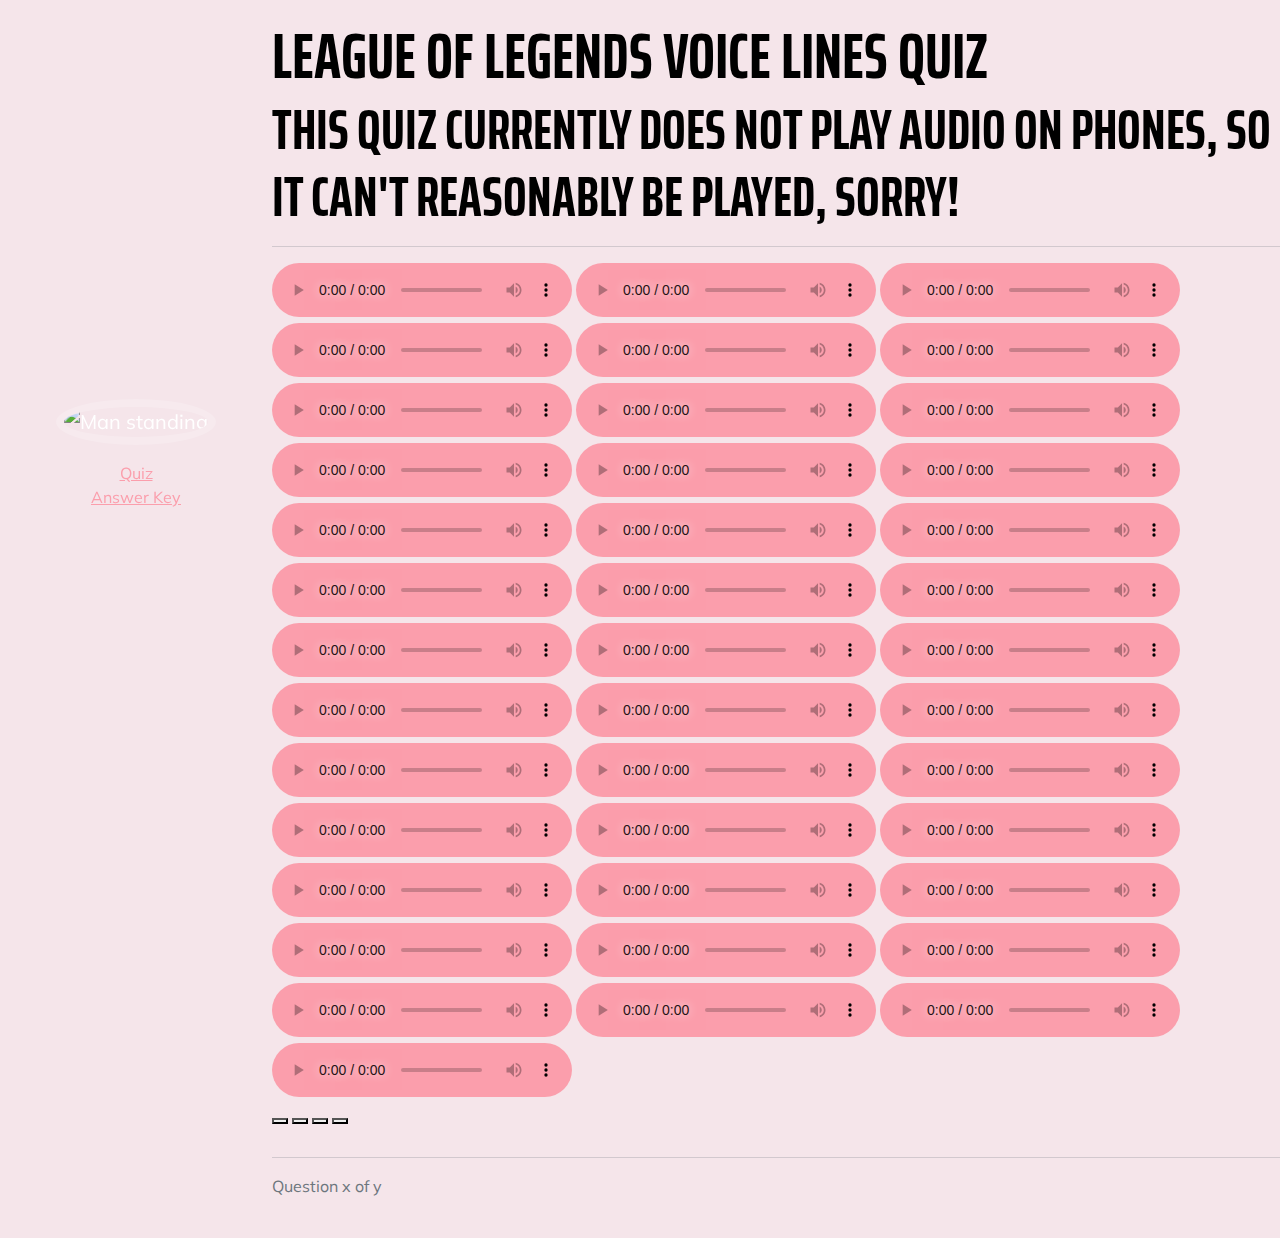
==== lolquiz.html @ 64dc9033 "final?" ====
<!DOCTYPE html>
<html lang="en">
    <head>
        <meta charset="utf-8" />
        <meta name="viewport" content="width=device-width, initial-scale=1, shrink-to-fit=no" />
        <meta name="description" content="" />
        <meta name="author" content="David" />
        <title>Lol Sound Quiz</title>
        <!-- <link rel="icon" type="image/x-icon" href="assets/img/favicon.ico" /> -->
        <!-- Font Awesome icons (free version)-->
        <script src="https://use.fontawesome.com/releases/v5.15.3/js/all.js" crossorigin="anonymous"></script>
        <!-- Google fonts-->
        <link href="https://fonts.googleapis.com/css?family=Saira+Extra+Condensed:500,700" rel="stylesheet" type="text/css" />
        <link href="https://fonts.googleapis.com/css?family=Muli:400,400i,800,800i" rel="stylesheet" type="text/css" />
        <!-- Core theme CSS (includes Bootstrap)-->
        <link href="styles.css" rel="stylesheet" />
    </head>
    <body id="page-top">
        <!-- Navigation-->
        <nav class="navbar navbar-expand-lg navbar-dark yellow-bg fixed-top" id="sideNav">
            <span class="navbar-brand js-scroll-trigger">
                <span class="d-block d-lg-none">LoL Voice Lines Quiz</span>
                <span class="d-none d-lg-block"><img class="img-fluid img-profile rounded-circle mx-auto mb-2 nav-item" src="lolportraits/yuh.jpg" alt="Man standing in front of the Golden Gate Bridge" /></span>
            </span>
            <button class="navbar-toggler" type="button" data-bs-toggle="collapse" data-bs-target="#navbarResponsive" aria-controls="navbarResponsive" aria-expanded="false" aria-label="Toggle navigation"><span class="navbar-toggler-icon"></span></button>
            <div class="collapse navbar-collapse" id="navbarResponsive">
                <ul class="navbar-nav">
                    <li class="nav-item"><a class="nav-link-quiz js-scroll-trigger" href="lolquiz.html">Quiz</a></li>
                    <li class="nav-item"><a class="nav-link-quiz js-scroll-trigger" href="answerkey.html">Answer Key</a></li>
                </ul>
            </div>
        </nav>
        <!-- Page Content-->
        <br>
        <div class="grid">
            <div id="quiz">
                <h1>League of Legends voice lines quiz</h1>
                <h2 class="mobile-only">This quiz currently does not play audio on phones, so it can't reasonably be played, sorry!</h2>
                <hr>
                <p id="question"></p>
                <audio id="sfx-playa0" controls>
                    <source src="https://github.com/L42cf/projects/blob/main/lolsound/Urgot_Ban.ogg?raw=true" id="track">
                </audio>
                <audio class="show-hide" id="sfx-playa1" controls>
                    <source src="https://github.com/L42cf/projects/blob/main/lolsound/Zed_Ban.ogg?raw=true" id="track">
                </audio>
                <audio class="show-hide" id="sfx-playa2" controls>
                    <source src="https://github.com/L42cf/projects/blob/main/lolsound/ChoGath_Ban.ogg?raw=true" id="track">
                </audio>
                <audio class="show-hide" id="sfx-playa3" controls>
                    <source src="https://github.com/L42cf/projects/blob/main/lolsound/Diana_Ban.ogg?raw=true" id="track">
                </audio>
                <audio class="show-hide" id="sfx-playa4" controls>
                    <source src="https://github.com/L42cf/projects/blob/main/lolsound/Ezreal_Ban.ogg?raw=true" id="track">
                </audio>
                <audio class="show-hide" id="sfx-playa5" controls>
                    <source src="https://github.com/L42cf/projects/blob/main/lolsound/Aatrox_Ban.ogg?raw=true" id="track">
                </audio>
                <audio class="show-hide" id="sfx-playa6" controls>
                    <source src="https://github.com/L42cf/projects/blob/main/lolsound/Amumu_Ban.ogg?raw=true" id="track">
                </audio>
                <audio class="show-hide" id="sfx-playa7" controls>
                    <source src="https://github.com/L42cf/projects/blob/main/lolsound/Darius_Ban.ogg?raw=true" id="track">
                </audio>
                <audio class="show-hide" id="sfx-playa8" controls>
                    <source src="https://github.com/L42cf/projects/blob/main/lolsound/Jhin_Ban.ogg?raw=true" id="track">
                </audio>
                <audio class="show-hide" id="sfx-playa9" controls>
                    <source src="https://github.com/L42cf/projects/blob/main/lolsound/Cassiopeia_Ban.ogg?raw=true" id="track">
                </audio>
                <audio class="show-hide" id="sfx-playa10" controls>
                    <source src="https://github.com/L42cf/projects/blob/main/lolsound/Lulu_Ban.ogg?raw=true" id="track">
                </audio>
                <audio class="show-hide" id="sfx-playa11" controls>
                    <source src="https://github.com/L42cf/projects/blob/main/lolsound/Ahri_Ban.ogg?raw=true" id="track">
                </audio>
                <audio class="show-hide" id="sfx-playa12" controls>
                    <source src="https://github.com/L42cf/projects/blob/main/lolsound/Lux_Ban.ogg?raw=true" id="track">
                </audio>
                <audio class="show-hide" id="sfx-playa13" controls>
                    <source src="https://github.com/L42cf/projects/blob/main/lolsound/Braum_Ban.ogg?raw=true" id="track">
                </audio>
                <audio class="show-hide" id="sfx-playa14" controls>
                    <source src="https://github.com/L42cf/projects/blob/main/lolsound/Qiyana_Ban.ogg?raw=true" id="track">
                </audio>
                <audio class="show-hide" id="sfx-playa15" controls>
                    <source src="https://github.com/L42cf/projects/blob/main/lolsound/Corki_Ban.ogg?raw=true" id="track">
                </audio>
                <audio class="show-hide" id="sfx-playa16" controls>
                    <source src="https://github.com/L42cf/projects/blob/main/lolsound/Pyke_Ban.ogg?raw=true" id="track">
                </audio>
                <audio class="show-hide" id="sfx-playa17" controls>
                    <source src="https://github.com/L42cf/projects/blob/main/lolsound/Seraphine_Ban.ogg?raw=true" id="track">
                </audio>
                <audio class="show-hide" id="sfx-playa18" controls>
                    <source src="https://github.com/L42cf/projects/blob/main/lolsound/Rammus_Ban.ogg?raw=true" id="track">
                </audio>
                <audio class="show-hide" id="sfx-playa19" controls>
                    <source src="https://github.com/L42cf/projects/blob/main/lolsound/Camille_Ban.ogg?raw=true" id="track">
                </audio>
                <audio class="show-hide" id="sfx-playa20" controls>
                    <source src="https://github.com/L42cf/projects/blob/main/lolsound/Caitlyn_Ban.ogg?raw=true" id="track">
                </audio>
                <audio class="show-hide" id="sfx-playa21" controls>
                    <source src="https://github.com/L42cf/projects/blob/main/lolsound/Elise_Ban.ogg?raw=true" id="track">
                </audio>
                <audio class="show-hide" id="sfx-playa22" controls>
                    <source src="https://github.com/L42cf/projects/blob/main/lolsound/BelVeth_Ban.ogg?raw=true" id="track">
                </audio>
                <audio class="show-hide" id="sfx-playa23" controls>
                    <source src="https://github.com/L42cf/projects/blob/main/lolsound/Aphelios_Ban.ogg?raw=true" id="track">
                </audio>
                <audio class="show-hide" id="sfx-playa24" controls>
                    <source src="https://github.com/L42cf/projects/blob/main/lolsound/Evelynn_Ban.ogg?raw=true" id="track">
                </audio>
                <audio class="show-hide" id="sfx-playa25" controls>
                    <source src="https://github.com/L42cf/projects/blob/main/lolsound/Azir_Ban.ogg?raw=true" id="track">
                </audio>
                <audio class="show-hide" id="sfx-playa26" controls>
                    <source src="https://github.com/L42cf/projects/blob/main/lolsound/Ashe_Ban.ogg?raw=true" id="track">
                </audio>
                <audio class="show-hide" id="sfx-playa27" controls>
                    <source src="https://github.com/L42cf/projects/blob/main/lolsound/Blitzcrank_Ban.ogg?raw=true" id="track">
                </audio>
                <audio class="show-hide" id="sfx-playa28" controls>
                    <source src="https://github.com/L42cf/projects/blob/main/lolsound/AurelionSol_Ban.ogg?raw=true" id="track">
                </audio>
                <audio class="show-hide" id="sfx-playa29" controls>
                    <source src="https://github.com/L42cf/projects/blob/main/lolsound/Anivia_Ban.ogg?raw=true" id="track">
                </audio>
                <audio class="show-hide" id="sfx-playa30" controls>
                    <source src="https://github.com/L42cf/projects/blob/main/lolsound/Bard_Ban.ogg?raw=true" id="track">
                </audio>
                <audio class="show-hide" id="sfx-playa31" controls>
                    <source src="https://github.com/L42cf/projects/blob/main/lolsound/Morgana_Ban.ogg?raw=true" id="track">
                </audio>
                <audio class="show-hide" id="sfx-playa32" controls>
                    <source src="https://github.com/L42cf/projects/blob/main/lolsound/Ekko_Ban.ogg?raw=true" id="track">
                </audio>
                <audio class="show-hide" id="sfx-playa33" controls>
                    <source src="https://github.com/L42cf/projects/blob/main/lolsound/Annie_Ban.ogg?raw=true" id="track">
                </audio>
                <audio class="show-hide" id="sfx-playa34" controls>
                    <source src="https://github.com/L42cf/projects/blob/main/lolsound/Akshan_Ban.ogg?raw=true" id="track">
                </audio>
                <audio class="show-hide" id="sfx-playa35" controls>
                    <source src="https://github.com/L42cf/projects/blob/main/lolsound/Brand_Ban.ogg?raw=true" id="track">
                </audio>
                <audio class="show-hide" id="sfx-playa36" controls>
                    <source src="https://github.com/L42cf/projects/blob/main/lolsound/Alistar_Ban.ogg?raw=true" id="track">
                </audio>
                <audio class="show-hide" id="sfx-playa37" controls>
                    <source src="https://github.com/L42cf/projects/blob/main/lolsound/Poppy_Ban.ogg?raw=true" id="track">
                </audio>
                <audio class="show-hide" id="sfx-playa38" controls>
                    <source src="https://github.com/L42cf/projects/blob/main/lolsound/Draven_Ban.ogg?raw=true" id="track">
                </audio>
                <audio class="show-hide" id="sfx-playa39" controls>
                    <source src="https://github.com/L42cf/projects/blob/main/lolsound/Akali_Ban.ogg?raw=true" id="track">
                </audio>

                <!-- <div class="audio-player justify-content-center">
                    <audio id="playa" controls>
                        <source id="audioSource" src="">
                    </audio> 
                </div> -->

                <!--<div class="sound-player">
                    <button id="sfx-playa">Play</button>
                    <button id="sfx-playa-stopper">Stop</button> 
                </div>-->
                <div class="buttons">
                    <button id="btn0"><span id="choice0"></span></button>
                    <button id="btn1"><span id="choice1"></span></button>
                    <button id="btn2"><span id="choice2"></span></button>
                    <button id="btn3"><span id="choice3"></span></button>
                </div>
                <hr style="margin-top: 30px">
                <footer>
                    <p id="progress">Question x of y</p>
                </footer>
            </div>
        </div>
        <br>
        <!-- <div class="container-fluid p-0">
           <div class="questions">
               <h1>Whose voice line is this?</h1>
               <audio controls>
                <source src="lolsound\Aatrox_Select_new.ogg?raw=true" type="audio/ogg?raw=true">
              </audio>
              <label>
                <img src="lolportraits\AatroxSquare.webp" alt="">
              </label>
              
              <img src="lolportraits\AhriSquare.webp" alt="">
              <img src="lolportraits\AkaliSquare.webp" alt="">
              <img src="lolportraits\AkshanSquare.webp" alt="">
           </div>
        </div> -->
        <!-- Bootstrap core JS-->
        <script src="https://cdn.jsdelivr.net/npm/bootstrap@5.0.2/dist/js/bootstrap.bundle.min.js"></script>
        <!-- Core theme JS-->
        <script src="scriptquiz.js"></script>
    </body>
</html>
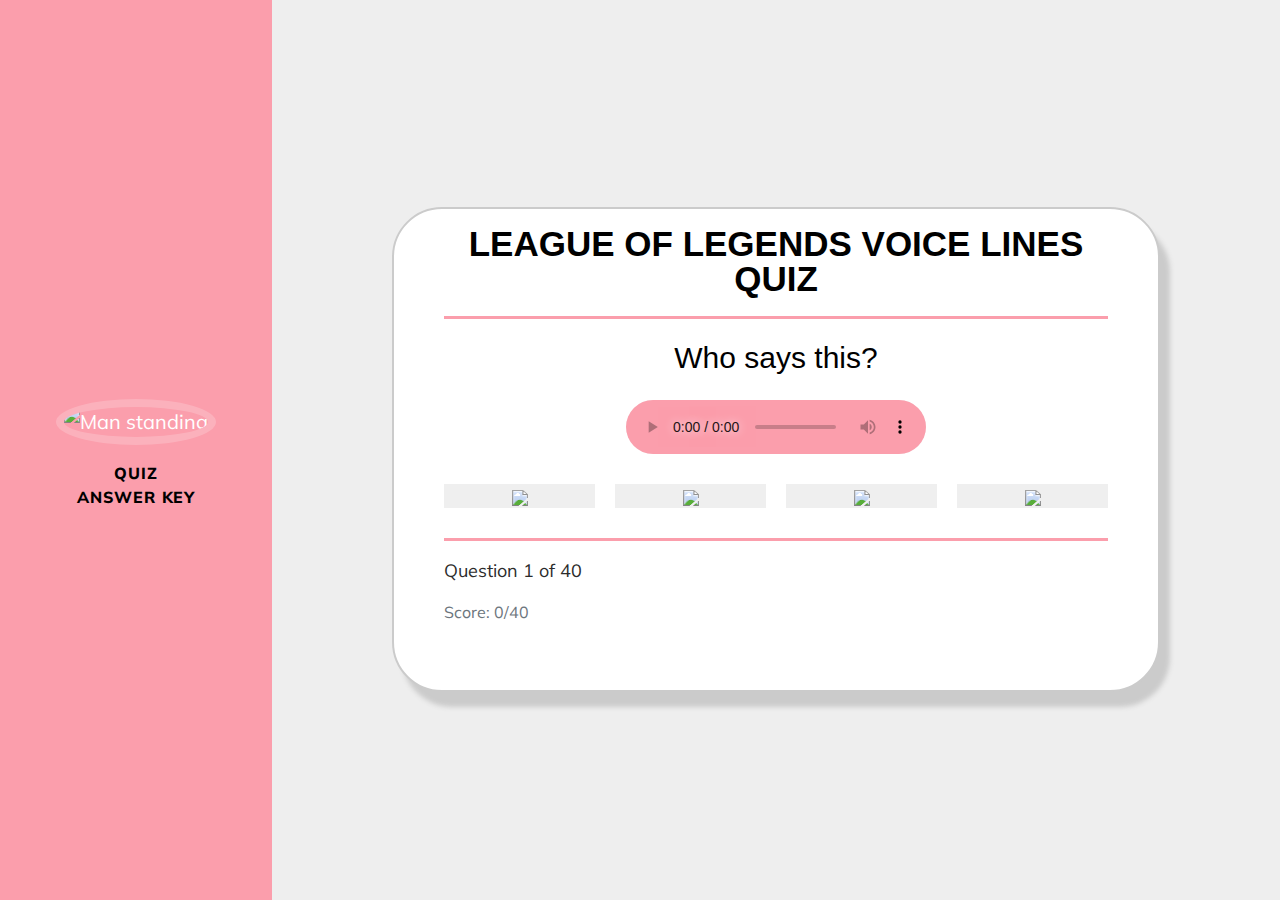
==== commit eeab9819: "updated quiz score and answer key" ====
--- a/lolquiz.html
+++ b/lolquiz.html
@@ -1,205 +1,206 @@
-<!DOCTYPE html>
-<html lang="en">
-    <head>
-        <meta charset="utf-8" />
-        <meta name="viewport" content="width=device-width, initial-scale=1, shrink-to-fit=no" />
-        <meta name="description" content="" />
-        <meta name="author" content="David" />
-        <title>Lol Sound Quiz</title>
-        <!-- <link rel="icon" type="image/x-icon" href="assets/img/favicon.ico" /> -->
-        <!-- Font Awesome icons (free version)-->
-        <script src="https://use.fontawesome.com/releases/v5.15.3/js/all.js" crossorigin="anonymous"></script>
-        <!-- Google fonts-->
-        <link href="https://fonts.googleapis.com/css?family=Saira+Extra+Condensed:500,700" rel="stylesheet" type="text/css" />
-        <link href="https://fonts.googleapis.com/css?family=Muli:400,400i,800,800i" rel="stylesheet" type="text/css" />
-        <!-- Core theme CSS (includes Bootstrap)-->
-        <link href="styles.css" rel="stylesheet" />
-    </head>
-    <body id="page-top">
-        <!-- Navigation-->
-        <nav class="navbar navbar-expand-lg navbar-dark yellow-bg fixed-top" id="sideNav">
-            <span class="navbar-brand js-scroll-trigger">
-                <span class="d-block d-lg-none">LoL Voice Lines Quiz</span>
-                <span class="d-none d-lg-block"><img class="img-fluid img-profile rounded-circle mx-auto mb-2 nav-item" src="lolportraits/yuh.jpg" alt="Man standing in front of the Golden Gate Bridge" /></span>
-            </span>
-            <button class="navbar-toggler" type="button" data-bs-toggle="collapse" data-bs-target="#navbarResponsive" aria-controls="navbarResponsive" aria-expanded="false" aria-label="Toggle navigation"><span class="navbar-toggler-icon"></span></button>
-            <div class="collapse navbar-collapse" id="navbarResponsive">
-                <ul class="navbar-nav">
-                    <li class="nav-item"><a class="nav-link-quiz js-scroll-trigger" href="lolquiz.html">Quiz</a></li>
-                    <li class="nav-item"><a class="nav-link-quiz js-scroll-trigger" href="answerkey.html">Answer Key</a></li>
-                </ul>
-            </div>
-        </nav>
-        <!-- Page Content-->
-        <br>
-        <div class="grid">
-            <div id="quiz">
-                <h1>League of Legends voice lines quiz</h1>
-                <h2 class="mobile-only">This quiz currently does not play audio on phones, so it can't reasonably be played, sorry!</h2>
-                <hr>
-                <p id="question"></p>
-                <audio id="sfx-playa0" controls>
-                    <source src="https://github.com/L42cf/projects/blob/main/lolsound/Urgot_Ban.ogg?raw=true" id="track">
-                </audio>
-                <audio class="show-hide" id="sfx-playa1" controls>
-                    <source src="https://github.com/L42cf/projects/blob/main/lolsound/Zed_Ban.ogg?raw=true" id="track">
-                </audio>
-                <audio class="show-hide" id="sfx-playa2" controls>
-                    <source src="https://github.com/L42cf/projects/blob/main/lolsound/ChoGath_Ban.ogg?raw=true" id="track">
-                </audio>
-                <audio class="show-hide" id="sfx-playa3" controls>
-                    <source src="https://github.com/L42cf/projects/blob/main/lolsound/Diana_Ban.ogg?raw=true" id="track">
-                </audio>
-                <audio class="show-hide" id="sfx-playa4" controls>
-                    <source src="https://github.com/L42cf/projects/blob/main/lolsound/Ezreal_Ban.ogg?raw=true" id="track">
-                </audio>
-                <audio class="show-hide" id="sfx-playa5" controls>
-                    <source src="https://github.com/L42cf/projects/blob/main/lolsound/Aatrox_Ban.ogg?raw=true" id="track">
-                </audio>
-                <audio class="show-hide" id="sfx-playa6" controls>
-                    <source src="https://github.com/L42cf/projects/blob/main/lolsound/Amumu_Ban.ogg?raw=true" id="track">
-                </audio>
-                <audio class="show-hide" id="sfx-playa7" controls>
-                    <source src="https://github.com/L42cf/projects/blob/main/lolsound/Darius_Ban.ogg?raw=true" id="track">
-                </audio>
-                <audio class="show-hide" id="sfx-playa8" controls>
-                    <source src="https://github.com/L42cf/projects/blob/main/lolsound/Jhin_Ban.ogg?raw=true" id="track">
-                </audio>
-                <audio class="show-hide" id="sfx-playa9" controls>
-                    <source src="https://github.com/L42cf/projects/blob/main/lolsound/Cassiopeia_Ban.ogg?raw=true" id="track">
-                </audio>
-                <audio class="show-hide" id="sfx-playa10" controls>
-                    <source src="https://github.com/L42cf/projects/blob/main/lolsound/Lulu_Ban.ogg?raw=true" id="track">
-                </audio>
-                <audio class="show-hide" id="sfx-playa11" controls>
-                    <source src="https://github.com/L42cf/projects/blob/main/lolsound/Ahri_Ban.ogg?raw=true" id="track">
-                </audio>
-                <audio class="show-hide" id="sfx-playa12" controls>
-                    <source src="https://github.com/L42cf/projects/blob/main/lolsound/Lux_Ban.ogg?raw=true" id="track">
-                </audio>
-                <audio class="show-hide" id="sfx-playa13" controls>
-                    <source src="https://github.com/L42cf/projects/blob/main/lolsound/Braum_Ban.ogg?raw=true" id="track">
-                </audio>
-                <audio class="show-hide" id="sfx-playa14" controls>
-                    <source src="https://github.com/L42cf/projects/blob/main/lolsound/Qiyana_Ban.ogg?raw=true" id="track">
-                </audio>
-                <audio class="show-hide" id="sfx-playa15" controls>
-                    <source src="https://github.com/L42cf/projects/blob/main/lolsound/Corki_Ban.ogg?raw=true" id="track">
-                </audio>
-                <audio class="show-hide" id="sfx-playa16" controls>
-                    <source src="https://github.com/L42cf/projects/blob/main/lolsound/Pyke_Ban.ogg?raw=true" id="track">
-                </audio>
-                <audio class="show-hide" id="sfx-playa17" controls>
-                    <source src="https://github.com/L42cf/projects/blob/main/lolsound/Seraphine_Ban.ogg?raw=true" id="track">
-                </audio>
-                <audio class="show-hide" id="sfx-playa18" controls>
-                    <source src="https://github.com/L42cf/projects/blob/main/lolsound/Rammus_Ban.ogg?raw=true" id="track">
-                </audio>
-                <audio class="show-hide" id="sfx-playa19" controls>
-                    <source src="https://github.com/L42cf/projects/blob/main/lolsound/Camille_Ban.ogg?raw=true" id="track">
-                </audio>
-                <audio class="show-hide" id="sfx-playa20" controls>
-                    <source src="https://github.com/L42cf/projects/blob/main/lolsound/Caitlyn_Ban.ogg?raw=true" id="track">
-                </audio>
-                <audio class="show-hide" id="sfx-playa21" controls>
-                    <source src="https://github.com/L42cf/projects/blob/main/lolsound/Elise_Ban.ogg?raw=true" id="track">
-                </audio>
-                <audio class="show-hide" id="sfx-playa22" controls>
-                    <source src="https://github.com/L42cf/projects/blob/main/lolsound/BelVeth_Ban.ogg?raw=true" id="track">
-                </audio>
-                <audio class="show-hide" id="sfx-playa23" controls>
-                    <source src="https://github.com/L42cf/projects/blob/main/lolsound/Aphelios_Ban.ogg?raw=true" id="track">
-                </audio>
-                <audio class="show-hide" id="sfx-playa24" controls>
-                    <source src="https://github.com/L42cf/projects/blob/main/lolsound/Evelynn_Ban.ogg?raw=true" id="track">
-                </audio>
-                <audio class="show-hide" id="sfx-playa25" controls>
-                    <source src="https://github.com/L42cf/projects/blob/main/lolsound/Azir_Ban.ogg?raw=true" id="track">
-                </audio>
-                <audio class="show-hide" id="sfx-playa26" controls>
-                    <source src="https://github.com/L42cf/projects/blob/main/lolsound/Ashe_Ban.ogg?raw=true" id="track">
-                </audio>
-                <audio class="show-hide" id="sfx-playa27" controls>
-                    <source src="https://github.com/L42cf/projects/blob/main/lolsound/Blitzcrank_Ban.ogg?raw=true" id="track">
-                </audio>
-                <audio class="show-hide" id="sfx-playa28" controls>
-                    <source src="https://github.com/L42cf/projects/blob/main/lolsound/AurelionSol_Ban.ogg?raw=true" id="track">
-                </audio>
-                <audio class="show-hide" id="sfx-playa29" controls>
-                    <source src="https://github.com/L42cf/projects/blob/main/lolsound/Anivia_Ban.ogg?raw=true" id="track">
-                </audio>
-                <audio class="show-hide" id="sfx-playa30" controls>
-                    <source src="https://github.com/L42cf/projects/blob/main/lolsound/Bard_Ban.ogg?raw=true" id="track">
-                </audio>
-                <audio class="show-hide" id="sfx-playa31" controls>
-                    <source src="https://github.com/L42cf/projects/blob/main/lolsound/Morgana_Ban.ogg?raw=true" id="track">
-                </audio>
-                <audio class="show-hide" id="sfx-playa32" controls>
-                    <source src="https://github.com/L42cf/projects/blob/main/lolsound/Ekko_Ban.ogg?raw=true" id="track">
-                </audio>
-                <audio class="show-hide" id="sfx-playa33" controls>
-                    <source src="https://github.com/L42cf/projects/blob/main/lolsound/Annie_Ban.ogg?raw=true" id="track">
-                </audio>
-                <audio class="show-hide" id="sfx-playa34" controls>
-                    <source src="https://github.com/L42cf/projects/blob/main/lolsound/Akshan_Ban.ogg?raw=true" id="track">
-                </audio>
-                <audio class="show-hide" id="sfx-playa35" controls>
-                    <source src="https://github.com/L42cf/projects/blob/main/lolsound/Brand_Ban.ogg?raw=true" id="track">
-                </audio>
-                <audio class="show-hide" id="sfx-playa36" controls>
-                    <source src="https://github.com/L42cf/projects/blob/main/lolsound/Alistar_Ban.ogg?raw=true" id="track">
-                </audio>
-                <audio class="show-hide" id="sfx-playa37" controls>
-                    <source src="https://github.com/L42cf/projects/blob/main/lolsound/Poppy_Ban.ogg?raw=true" id="track">
-                </audio>
-                <audio class="show-hide" id="sfx-playa38" controls>
-                    <source src="https://github.com/L42cf/projects/blob/main/lolsound/Draven_Ban.ogg?raw=true" id="track">
-                </audio>
-                <audio class="show-hide" id="sfx-playa39" controls>
-                    <source src="https://github.com/L42cf/projects/blob/main/lolsound/Akali_Ban.ogg?raw=true" id="track">
-                </audio>
-
-                <!-- <div class="audio-player justify-content-center">
-                    <audio id="playa" controls>
-                        <source id="audioSource" src="">
-                    </audio> 
-                </div> -->
-
-                <!--<div class="sound-player">
-                    <button id="sfx-playa">Play</button>
-                    <button id="sfx-playa-stopper">Stop</button> 
-                </div>-->
-                <div class="buttons">
-                    <button id="btn0"><span id="choice0"></span></button>
-                    <button id="btn1"><span id="choice1"></span></button>
-                    <button id="btn2"><span id="choice2"></span></button>
-                    <button id="btn3"><span id="choice3"></span></button>
-                </div>
-                <hr style="margin-top: 30px">
-                <footer>
-                    <p id="progress">Question x of y</p>
-                </footer>
-            </div>
-        </div>
-        <br>
-        <!-- <div class="container-fluid p-0">
-           <div class="questions">
-               <h1>Whose voice line is this?</h1>
-               <audio controls>
-                <source src="lolsound\Aatrox_Select_new.ogg?raw=true" type="audio/ogg?raw=true">
-              </audio>
-              <label>
-                <img src="lolportraits\AatroxSquare.webp" alt="">
-              </label>
-              
-              <img src="lolportraits\AhriSquare.webp" alt="">
-              <img src="lolportraits\AkaliSquare.webp" alt="">
-              <img src="lolportraits\AkshanSquare.webp" alt="">
-           </div>
-        </div> -->
-        <!-- Bootstrap core JS-->
-        <script src="https://cdn.jsdelivr.net/npm/bootstrap@5.0.2/dist/js/bootstrap.bundle.min.js"></script>
-        <!-- Core theme JS-->
-        <script src="scriptquiz.js"></script>
-    </body>
-</html>
+<!DOCTYPE html>
+<html lang="en">
+    <head>
+        <meta charset="utf-8" />
+        <meta name="viewport" content="width=device-width, initial-scale=1, shrink-to-fit=no" />
+        <meta name="description" content="" />
+        <meta name="author" content="David" />
+        <title>Lol Sound Quiz</title>
+        <!-- <link rel="icon" type="image/x-icon" href="assets/img/favicon.ico" /> -->
+        <!-- Font Awesome icons (free version)-->
+        <script src="https://use.fontawesome.com/releases/v5.15.3/js/all.js" crossorigin="anonymous"></script>
+        <!-- Google fonts-->
+        <link href="https://fonts.googleapis.com/css?family=Saira+Extra+Condensed:500,700" rel="stylesheet" type="text/css" />
+        <link href="https://fonts.googleapis.com/css?family=Muli:400,400i,800,800i" rel="stylesheet" type="text/css" />
+        <!-- Core theme CSS (includes Bootstrap)-->
+        <link href="styles.css" rel="stylesheet" />
+    </head>
+    <body id="page-top">
+        <!-- Navigation-->
+        <nav class="navbar navbar-expand-lg navbar-dark yellow-bg fixed-top" id="sideNav">
+            <span class="navbar-brand js-scroll-trigger">
+                <span class="d-block d-lg-none">LoL Voice Lines Quiz</span>
+                <span class="d-none d-lg-block"><img class="img-fluid img-profile rounded-circle mx-auto mb-2 nav-item" src="lolportraits/yuh.jpg" alt="Man standing in front of the Golden Gate Bridge" /></span>
+            </span>
+            <button class="navbar-toggler" type="button" data-bs-toggle="collapse" data-bs-target="#navbarResponsive" aria-controls="navbarResponsive" aria-expanded="false" aria-label="Toggle navigation"><span class="navbar-toggler-icon"></span></button>
+            <div class="collapse navbar-collapse" id="navbarResponsive">
+                <ul class="navbar-nav">
+                    <li class="nav-item"><a class="nav-link-quiz js-scroll-trigger" href="lolquiz.html">Quiz</a></li>
+                    <li class="nav-item"><a class="nav-link-quiz js-scroll-trigger" href="answerkey.html">Answer Key</a></li>
+                </ul>
+            </div>
+        </nav>
+        <!-- Page Content-->
+        <br>
+        <div class="grid">
+            <div id="quiz">
+                <h1>League of Legends voice lines quiz</h1>
+                <h2 class="mobile-only">This quiz currently does not play audio on phones, so it can't reasonably be played, sorry!</h2>
+                <hr>
+                <p id="question"></p>
+                <audio id="sfx-playa0" controls>
+                    <source src="https://github.com/L42cf/projects/blob/main/lolsound/Urgot_Ban.ogg?raw=true" id="track">
+                </audio>
+                <audio class="show-hide" id="sfx-playa1" controls>
+                    <source src="https://github.com/L42cf/projects/blob/main/lolsound/Zed_Ban.ogg?raw=true" id="track">
+                </audio>
+                <audio class="show-hide" id="sfx-playa2" controls>
+                    <source src="https://github.com/L42cf/projects/blob/main/lolsound/ChoGath_Ban.ogg?raw=true" id="track">
+                </audio>
+                <audio class="show-hide" id="sfx-playa3" controls>
+                    <source src="https://github.com/L42cf/projects/blob/main/lolsound/Diana_Ban.ogg?raw=true" id="track">
+                </audio>
+                <audio class="show-hide" id="sfx-playa4" controls>
+                    <source src="https://github.com/L42cf/projects/blob/main/lolsound/Ezreal_Ban.ogg?raw=true" id="track">
+                </audio>
+                <audio class="show-hide" id="sfx-playa5" controls>
+                    <source src="https://github.com/L42cf/projects/blob/main/lolsound/Aatrox_Ban.ogg?raw=true" id="track">
+                </audio>
+                <audio class="show-hide" id="sfx-playa6" controls>
+                    <source src="https://github.com/L42cf/projects/blob/main/lolsound/Amumu_Ban.ogg?raw=true" id="track">
+                </audio>
+                <audio class="show-hide" id="sfx-playa7" controls>
+                    <source src="https://github.com/L42cf/projects/blob/main/lolsound/Darius_Ban.ogg?raw=true" id="track">
+                </audio>
+                <audio class="show-hide" id="sfx-playa8" controls>
+                    <source src="https://github.com/L42cf/projects/blob/main/lolsound/Jhin_Ban.ogg?raw=true" id="track">
+                </audio>
+                <audio class="show-hide" id="sfx-playa9" controls>
+                    <source src="https://github.com/L42cf/projects/blob/main/lolsound/Cassiopeia_Ban.ogg?raw=true" id="track">
+                </audio>
+                <audio class="show-hide" id="sfx-playa10" controls>
+                    <source src="https://github.com/L42cf/projects/blob/main/lolsound/Lulu_Ban.ogg?raw=true" id="track">
+                </audio>
+                <audio class="show-hide" id="sfx-playa11" controls>
+                    <source src="https://github.com/L42cf/projects/blob/main/lolsound/Ahri_Ban.ogg?raw=true" id="track">
+                </audio>
+                <audio class="show-hide" id="sfx-playa12" controls>
+                    <source src="https://github.com/L42cf/projects/blob/main/lolsound/Lux_Ban.ogg?raw=true" id="track">
+                </audio>
+                <audio class="show-hide" id="sfx-playa13" controls>
+                    <source src="https://github.com/L42cf/projects/blob/main/lolsound/Braum_Ban.ogg?raw=true" id="track">
+                </audio>
+                <audio class="show-hide" id="sfx-playa14" controls>
+                    <source src="https://github.com/L42cf/projects/blob/main/lolsound/Qiyana_Ban.ogg?raw=true" id="track">
+                </audio>
+                <audio class="show-hide" id="sfx-playa15" controls>
+                    <source src="https://github.com/L42cf/projects/blob/main/lolsound/Corki_Ban.ogg?raw=true" id="track">
+                </audio>
+                <audio class="show-hide" id="sfx-playa16" controls>
+                    <source src="https://github.com/L42cf/projects/blob/main/lolsound/Pyke_Ban.ogg?raw=true" id="track">
+                </audio>
+                <audio class="show-hide" id="sfx-playa17" controls>
+                    <source src="https://github.com/L42cf/projects/blob/main/lolsound/Seraphine_Ban.ogg?raw=true" id="track">
+                </audio>
+                <audio class="show-hide" id="sfx-playa18" controls>
+                    <source src="https://github.com/L42cf/projects/blob/main/lolsound/Rammus_Ban.ogg?raw=true" id="track">
+                </audio>
+                <audio class="show-hide" id="sfx-playa19" controls>
+                    <source src="https://github.com/L42cf/projects/blob/main/lolsound/Camille_Ban.ogg?raw=true" id="track">
+                </audio>
+                <audio class="show-hide" id="sfx-playa20" controls>
+                    <source src="https://github.com/L42cf/projects/blob/main/lolsound/Caitlyn_Ban.ogg?raw=true" id="track">
+                </audio>
+                <audio class="show-hide" id="sfx-playa21" controls>
+                    <source src="https://github.com/L42cf/projects/blob/main/lolsound/Elise_Ban.ogg?raw=true" id="track">
+                </audio>
+                <audio class="show-hide" id="sfx-playa22" controls>
+                    <source src="https://github.com/L42cf/projects/blob/main/lolsound/BelVeth_Ban.ogg?raw=true" id="track">
+                </audio>
+                <audio class="show-hide" id="sfx-playa23" controls>
+                    <source src="https://github.com/L42cf/projects/blob/main/lolsound/Aphelios_Ban.ogg?raw=true" id="track">
+                </audio>
+                <audio class="show-hide" id="sfx-playa24" controls>
+                    <source src="https://github.com/L42cf/projects/blob/main/lolsound/Evelynn_Ban.ogg?raw=true" id="track">
+                </audio>
+                <audio class="show-hide" id="sfx-playa25" controls>
+                    <source src="https://github.com/L42cf/projects/blob/main/lolsound/Azir_Ban.ogg?raw=true" id="track">
+                </audio>
+                <audio class="show-hide" id="sfx-playa26" controls>
+                    <source src="https://github.com/L42cf/projects/blob/main/lolsound/Ashe_Ban.ogg?raw=true" id="track">
+                </audio>
+                <audio class="show-hide" id="sfx-playa27" controls>
+                    <source src="https://github.com/L42cf/projects/blob/main/lolsound/Blitzcrank_Ban.ogg?raw=true" id="track">
+                </audio>
+                <audio class="show-hide" id="sfx-playa28" controls>
+                    <source src="https://github.com/L42cf/projects/blob/main/lolsound/AurelionSol_Ban.ogg?raw=true" id="track">
+                </audio>
+                <audio class="show-hide" id="sfx-playa29" controls>
+                    <source src="https://github.com/L42cf/projects/blob/main/lolsound/Anivia_Ban.ogg?raw=true" id="track">
+                </audio>
+                <audio class="show-hide" id="sfx-playa30" controls>
+                    <source src="https://github.com/L42cf/projects/blob/main/lolsound/Bard_Ban.ogg?raw=true" id="track">
+                </audio>
+                <audio class="show-hide" id="sfx-playa31" controls>
+                    <source src="https://github.com/L42cf/projects/blob/main/lolsound/Morgana_Ban.ogg?raw=true" id="track">
+                </audio>
+                <audio class="show-hide" id="sfx-playa32" controls>
+                    <source src="https://github.com/L42cf/projects/blob/main/lolsound/Ekko_Ban.ogg?raw=true" id="track">
+                </audio>
+                <audio class="show-hide" id="sfx-playa33" controls>
+                    <source src="https://github.com/L42cf/projects/blob/main/lolsound/Annie_Ban.ogg?raw=true" id="track">
+                </audio>
+                <audio class="show-hide" id="sfx-playa34" controls>
+                    <source src="https://github.com/L42cf/projects/blob/main/lolsound/Akshan_Ban.ogg?raw=true" id="track">
+                </audio>
+                <audio class="show-hide" id="sfx-playa35" controls>
+                    <source src="https://github.com/L42cf/projects/blob/main/lolsound/Brand_Ban.ogg?raw=true" id="track">
+                </audio>
+                <audio class="show-hide" id="sfx-playa36" controls>
+                    <source src="https://github.com/L42cf/projects/blob/main/lolsound/Alistar_Ban.ogg?raw=true" id="track">
+                </audio>
+                <audio class="show-hide" id="sfx-playa37" controls>
+                    <source src="https://github.com/L42cf/projects/blob/main/lolsound/Poppy_Ban.ogg?raw=true" id="track">
+                </audio>
+                <audio class="show-hide" id="sfx-playa38" controls>
+                    <source src="https://github.com/L42cf/projects/blob/main/lolsound/Draven_Ban.ogg?raw=true" id="track">
+                </audio>
+                <audio class="show-hide" id="sfx-playa39" controls>
+                    <source src="https://github.com/L42cf/projects/blob/main/lolsound/Akali_Ban.ogg?raw=true" id="track">
+                </audio>
+
+                <!-- <div class="audio-player justify-content-center">
+                    <audio id="playa" controls>
+                        <source id="audioSource" src="">
+                    </audio> 
+                </div> -->
+
+                <!--<div class="sound-player">
+                    <button id="sfx-playa">Play</button>
+                    <button id="sfx-playa-stopper">Stop</button> 
+                </div>-->
+                <div class="buttons">
+                    <button id="btn0"><span id="choice0"></span></button>
+                    <button id="btn1"><span id="choice1"></span></button>
+                    <button id="btn2"><span id="choice2"></span></button>
+                    <button id="btn3"><span id="choice3"></span></button>
+                </div>
+                <hr style="margin-top: 30px">
+                <footer>
+                    <p id="progress"></p>
+                    <p id="livescore"></p>
+                </footer>
+            </div>
+        </div>
+        <br>
+        <!-- <div class="container-fluid p-0">
+           <div class="questions">
+               <h1>Whose voice line is this?</h1>
+               <audio controls>
+                <source src="lolsound\Aatrox_Select_new.ogg?raw=true" type="audio/ogg?raw=true">
+              </audio>
+              <label>
+                <img src="lolportraits\AatroxSquare.webp" alt="">
+              </label>
+              
+              <img src="lolportraits\AhriSquare.webp" alt="">
+              <img src="lolportraits\AkaliSquare.webp" alt="">
+              <img src="lolportraits\AkshanSquare.webp" alt="">
+           </div>
+        </div> -->
+        <!-- Bootstrap core JS-->
+        <script src="https://cdn.jsdelivr.net/npm/bootstrap@5.0.2/dist/js/bootstrap.bundle.min.js"></script>
+        <!-- Core theme JS-->
+        <script src="scriptquiz.js"></script>
+    </body>
+</html>
